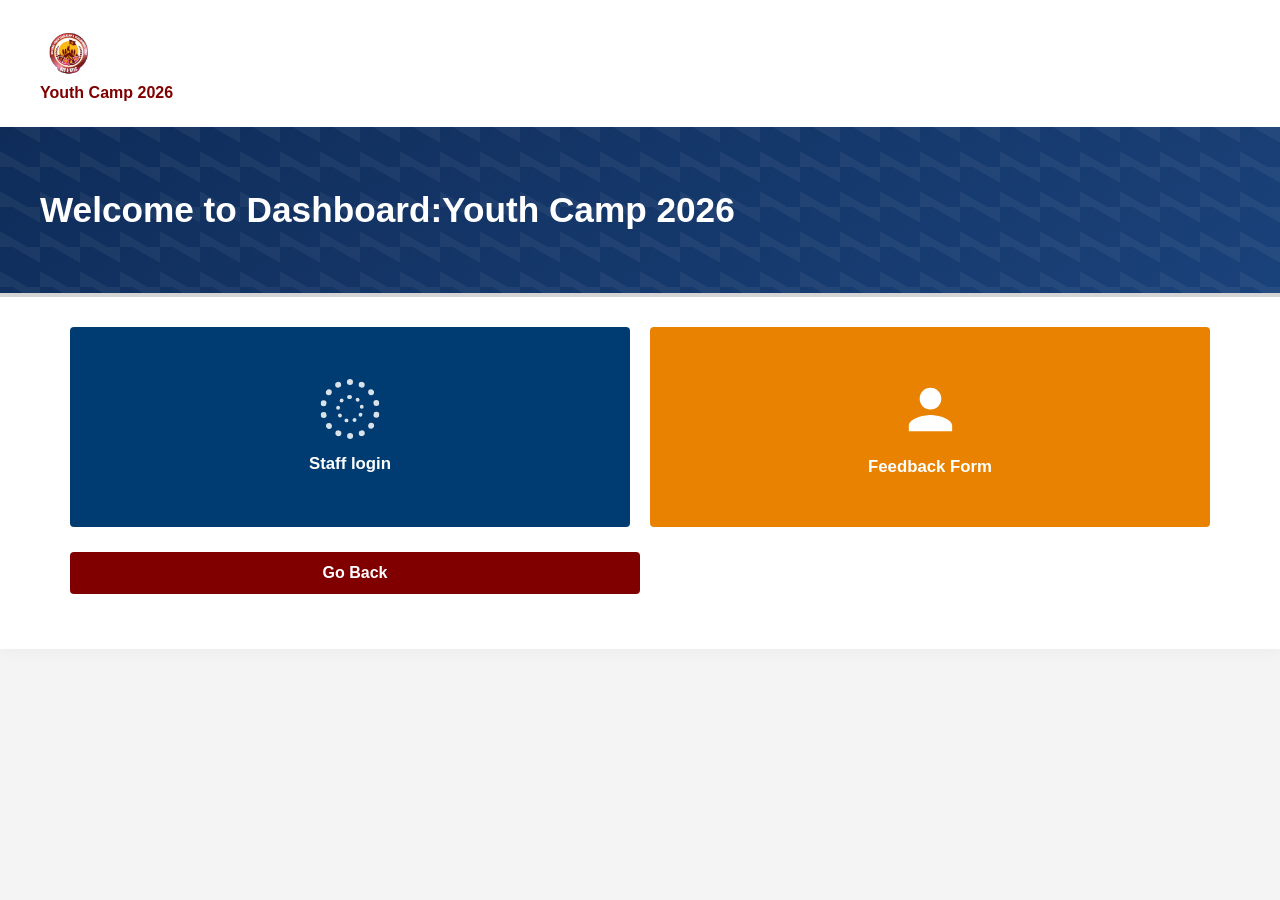
==== index.html @ 1dd29d63 "Update index.html" ====
<!DOCTYPE html>
<html lang="en">
<head>
    <meta charset="UTF-8">
    <meta name="viewport" content="width=device-width, initial-scale=1.0">
    <title>Welcome:Youth Camp Portal</title>
    <link rel="stylesheet" href="dashboard-style.css">
</head>
<body>

    <div class="portal-wrapper">
        <!-- 1. Top University Header -->
        <header class="portal-header">
            <div class="logo-container">
                <!-- Replace with your actual university/camp logo path -->
                <img src="images/YouthCampLogo.jpeg" alt="Camp Logo" class="uni-logo"><h4>Youth Camp 2026</h4>
            </div>
        </header>

        <!-- 2. Dark Blue Title Banner Section -->
        <section class="portal-banner">
            <div class="banner-content">
                <b><h1>Welcome to Dashboard:Youth Camp 2026</h1></b>
            </div>
        </section>

        <!-- 3. Dynamic Menu Cards Area -->
        <main class="portal-main">
            <div class="cards-container">
                
                <!-- Student Card Button -->
                <a href="student-login.html" class="portal-card student-card">
                    <div class="card-icon">
                        <!-- Custom CSS Dot Matrix Circle Icon representing the screenshot icon -->
                        <div class="dot-circle-icon"></div>
                    </div>
                    <span class="card-text">Staff login</span>
                </a>

                <!-- Applicant Card Button -->
                <a href="feedback.html" class="portal-card applicant-card">
                    <div class="card-icon">
                        <!-- Silhouette Avatar Icon -->
                        <svg class="avatar-icon" viewBox="0 0 24 24" fill="currentColor" xmlns="http://www.w3.org/2000/svg">
                            <path d="M12 12c2.21 0 4-1.79 4-4s-1.79-4-4-4-4 1.79-4 4 1.79 4 4 4zm0 2c-2.67 0-8 1.34-8 4v2h16v-2c0-2.66-5.33-4-8-4z"/>
                        </svg>
                    </div>
                    <span class="card-text">Feedback Form</span>
                </a>

            </div>
            <form id="loginForm" class="login-form">
                <button type="submit" class="btn-login">Go Back</button>
            </form>
        </main>
        
    </div>

</body>
<script>
    document.getElementById('loginForm').addEventListener('submit', function(event) {
        event.preventDefault(); 
        window.location.href = "login.html"; 
    });
</script>
</html>
---- dashboard-style.css ----
/* ==========================================================================
   1. Base Setup & Reset Definitions
   ========================================================================== */
* {
    margin: 0;
    padding: 0;
    box-sizing: border-box;
    font-family: Arial, Helvetica, sans-serif;
}

body {
    background-color: #f4f4f4;
    color: #333333;
    min-height: 100vh;
}
h4 {
   color: #800000;
}

.portal-wrapper {
    width: 100%;
    margin: 0 auto;
    background-color: #ffffff;
}
.btn-login {
    width: 50%;
    background-color: #800000;
    color: white;
    border: none;
    padding: 12px 20px;
    font-size: 1rem;
    font-weight: 600;
    border-radius: 4px;
    cursor: pointer;
    transition: background-color 0.2s ease;
    margin-bottom: 25px;
    align-items: center;
    justify-content: center;
}

.btn-login:hover {
    background-color: #660000;
}

/* ==========================================================================
   2. Header & Top Logo Styling
   ========================================================================== */
.portal-header {
    padding: 20px 15px;
    background-color: #ffffff;
    display: flex;
    justify-content: flex-start;
}

.uni-logo {
    height: auto;
    width: 100%;
    max-width: 60px; /* Restricts scaling to mimic screenshot layout */
    display: block;
}

/* ==========================================================================
   3. Main Blue Banner (Fluid Background with subtle styling overlay)
   ========================================================================== */
.portal-banner {
    background: linear-gradient(145deg, #0f2c59 0%, #1a427a 100%);
    color: #ffffff;
    padding: 35px 20px;
    position: relative;
    border-bottom: 4px solid #d4d4d4;
}

/* Optional soft diagnostic stripes highlighting standard e:Vision layouts */
.portal-banner::after {
    content: '';
    position: absolute;
    top: 0; left: 0; right: 0; bottom: 0;
    background: linear-gradient(30deg, rgba(255,255,255,0.05) 25%, transparent 25%),
                linear-gradient(30deg, transparent 75%, rgba(255,255,255,0.05) 75%);
    background-size: 40px 40px;
    pointer-events: none;
}

.banner-content h1 {
    font-size: 1.65rem;
    font-weight: bold;
    line-height: 1.3;
    max-width: 1200px;
    margin: 0 auto;
}

/* ==========================================================================
   4. Menu Container Layout (Mobile Standard Default Stacked)
   ========================================================================== */
.portal-main {
    max-width: 1200px;
    margin: 0 auto;
    padding: 20px 15px;
}

.cards-container {
    display: flex;
    flex-direction: column;
    gap: 15px;
    margin-bottom: 25px;
}

/* Base Card Button Structural Blocks */
.portal-card {
    display: flex;
    flex-direction: column;
    align-items: center;
    justify-content: center;
    text-align: center;
    padding: 30px 20px;
    text-decoration: none;
    border-radius: 4px;
    color: #ffffff;
    transition: transform 0.15s ease, filter 0.15s ease;
}

.portal-card:hover {
    filter: brightness(0.92);
    transform: translateY(-1px);
}

/* Split Accent Color Classes matching the options */
.student-card {
    background-color: #003c71; /* Deep navy tone */
}

.applicant-card {
    background-color: #e88200; /* Rich orange accent */
}

/* Vector/Graphic Layout Settings inside cards */
.card-icon {
    margin-bottom: 15px;
    display: flex;
    justify-content: center;
    align-items: center;
}

.avatar-icon {
    width: 65px;
    height: 65px;
    color: #ffffff;
}

/* Dotted target graphic representation using pure CSS */
.dot-circle-icon {
    width: 60px;
    height: 60px;
    border: 6px dotted rgba(255, 255, 255, 0.85);
    border-radius: 50%;
    position: relative;
}
.dot-circle-icon::after {
    content: '';
    position: absolute;
    width: 20px;
    height: 20px;
    border: 4px dotted rgba(255, 255, 255, 0.85);
    border-radius: 50%;
    top: 50%; left: 50%;
    transform: translate(-50%, -50%);
}

.card-text {
    font-size: 1.05rem;
    font-weight: bold;
}

/* ==========================================================================
   5. Lower Utilities Components
   ========================================================================== */
.portal-utilities {
    margin-top: 25px;
}

.utility-link {
    display: block;
    color: #0056b3;
    text-decoration: none;
    font-size: 0.95rem;
    margin-bottom: 30px;
}

.utility-link:hover {
    text-decoration: underline;
}

.help-box {
    background-color: #4a4a4a;
    color: #ffffff;
    padding: 12px 15px;
    font-size: 0.9rem;
    border-radius: 2px;
}

/* ==========================================================================
   6. Responsive Adaptations (Media Queries)
   ========================================================================== */

/* Tablet Optimization Breakpoint */
@media (min-width: 600px) {
    .portal-banner {
        padding: 50px 30px;
    }
    .banner-content h1 {
        font-size: 2.2rem;
    }
    .portal-main {
        padding: 30px;
    }
}

/* Desktop Target Layout Breakpoint (Transforms stacked options to side-by-side) */
@media (min-width: 992px) {
    .portal-wrapper {
        box-shadow: 0 0 20px rgba(0,0,0,0.05);
    }
    
    .portal-header {
        padding: 25px 40px;
    }

    .portal-banner {
        padding: 60px 40px;
    }

    /* Shift from column structure to two column grid row layout */
    .cards-container {
        flex-direction: row;
        gap: 20px;
    }

    .portal-card {
        flex: 1; /* Grants equal split side-by-side footprint width */
        min-height: 200px;
        padding: 40px 20px;
    }
    
    .portal-utilities {
        max-width: 50%; /* Keeps utility blocks matching grid proportions on wider screens */
    }
}
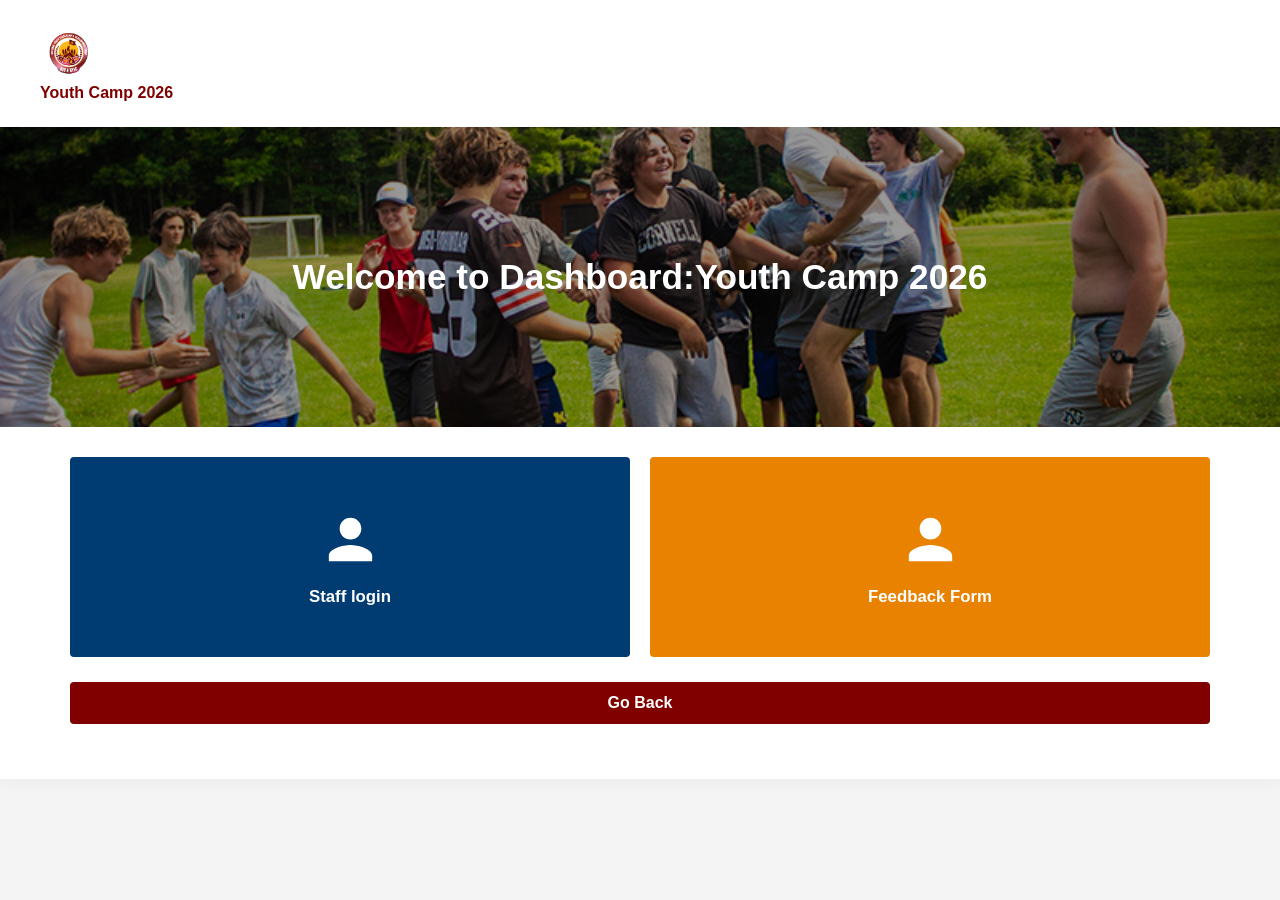
==== commit f8fc019d: "Replace dot-circle icon with SVG avatar icon" ====
--- a/index.html
+++ b/index.html
@@ -31,8 +31,9 @@
                 <!-- Student Card Button -->
                 <a href="student-login.html" class="portal-card student-card">
                     <div class="card-icon">
-                        <!-- Custom CSS Dot Matrix Circle Icon representing the screenshot icon -->
-                        <div class="dot-circle-icon"></div>
+                        <svg class="avatar-icon" viewBox="0 0 24 24" fill="currentColor" xmlns="http://www.w3.org/2000/svg">
+                            <path d="M12 12c2.21 0 4-1.79 4-4s-1.79-4-4-4-4 1.79-4 4 1.79 4 4 4zm0 2c-2.67 0-8 1.34-8 4v2h16v-2c0-2.66-5.33-4-8-4z"/>
+                        </svg>
                     </div>
                     <span class="card-text">Staff login</span>
                 </a>
--- a/dashboard-style.css
+++ b/dashboard-style.css
@@ -23,7 +23,7 @@
     background-color: #ffffff;
 }
 .btn-login {
-    width: 50%;
+    width: 100%;
     background-color: #800000;
     color: white;
     border: none;
@@ -63,23 +63,22 @@
    3. Main Blue Banner (Fluid Background with subtle styling overlay)
    ========================================================================== */
 .portal-banner {
-    background: linear-gradient(145deg, #0f2c59 0%, #1a427a 100%);
-    color: #ffffff;
-    padding: 35px 20px;
+    width: 100%;
+    min-height: 300px;
+    background:
+        linear-gradient(rgba(0,0,0,0.4), rgba(0,0,0,0.4)),
+        url('images/loginbg.jpg');
+    background-size: cover;
+    background-position: center;
+    background-repeat: no-repeat;
+    display: flex;
+    align-items: center;
+    justify-content: center;
+    color: white;
     position: relative;
-    border-bottom: 4px solid #d4d4d4;
-}
-
-/* Optional soft diagnostic stripes highlighting standard e:Vision layouts */
-.portal-banner::after {
-    content: '';
-    position: absolute;
-    top: 0; left: 0; right: 0; bottom: 0;
-    background: linear-gradient(30deg, rgba(255,255,255,0.05) 25%, transparent 25%),
-                linear-gradient(30deg, transparent 75%, rgba(255,255,255,0.05) 75%);
-    background-size: 40px 40px;
-    pointer-events: none;
-}
+}
+
+/* Optional soft diagnostic stripes highlighting standard e:Vision layouts 
 
 .banner-content h1 {
     font-size: 1.65rem;
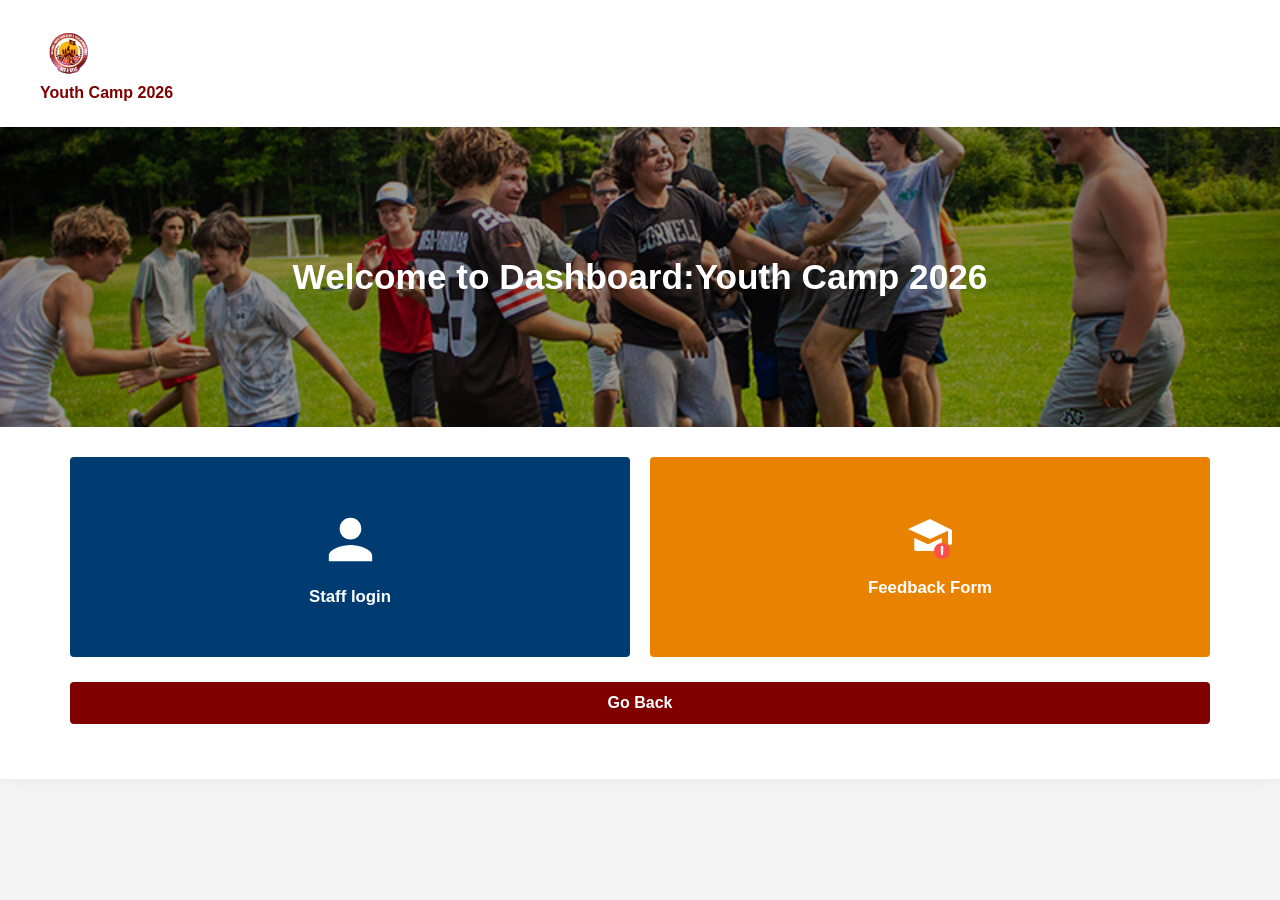
==== commit 889174a2: "Update index.html" ====
--- a/index.html
+++ b/index.html
@@ -42,8 +42,12 @@
                 <a href="feedback.html" class="portal-card applicant-card">
                     <div class="card-icon">
                         <!-- Silhouette Avatar Icon -->
-                        <svg class="avatar-icon" viewBox="0 0 24 24" fill="currentColor" xmlns="http://www.w3.org/2000/svg">
-                            <path d="M12 12c2.21 0 4-1.79 4-4s-1.79-4-4-4-4 1.79-4 4 1.79 4 4 4zm0 2c-2.67 0-8 1.34-8 4v2h16v-2c0-2.66-5.33-4-8-4z"/>
+                        <svg xmlns="http://www.w3.org/2000/svg" viewBox="0 0 24 24" fill="currentColor" width="48" height="48">
+                          <!-- Graduation cap base paired with an exclamation warning/complaint badge -->
+                          <path d="M12 2L1 7l11 5 9-4.09V14a1 1 0 0 0 2 0V7.5L12 2z"/>
+                          <path d="M4.14 11.51l6.86 3.12 6.86-3.12V17c0 .55-.45 1-1 1H5.14c-.55 0-1-.45-1-1v-5.49z"/>
+                          <circle cx="18" cy="18" r="4" fill="#ff4d4d"/>
+                          <path d="M18 16v2.5M18 19.5h.01" stroke="white" stroke-width="1.2" stroke-linecap="round"/>
                         </svg>
                     </div>
                     <span class="card-text">Feedback Form</span>
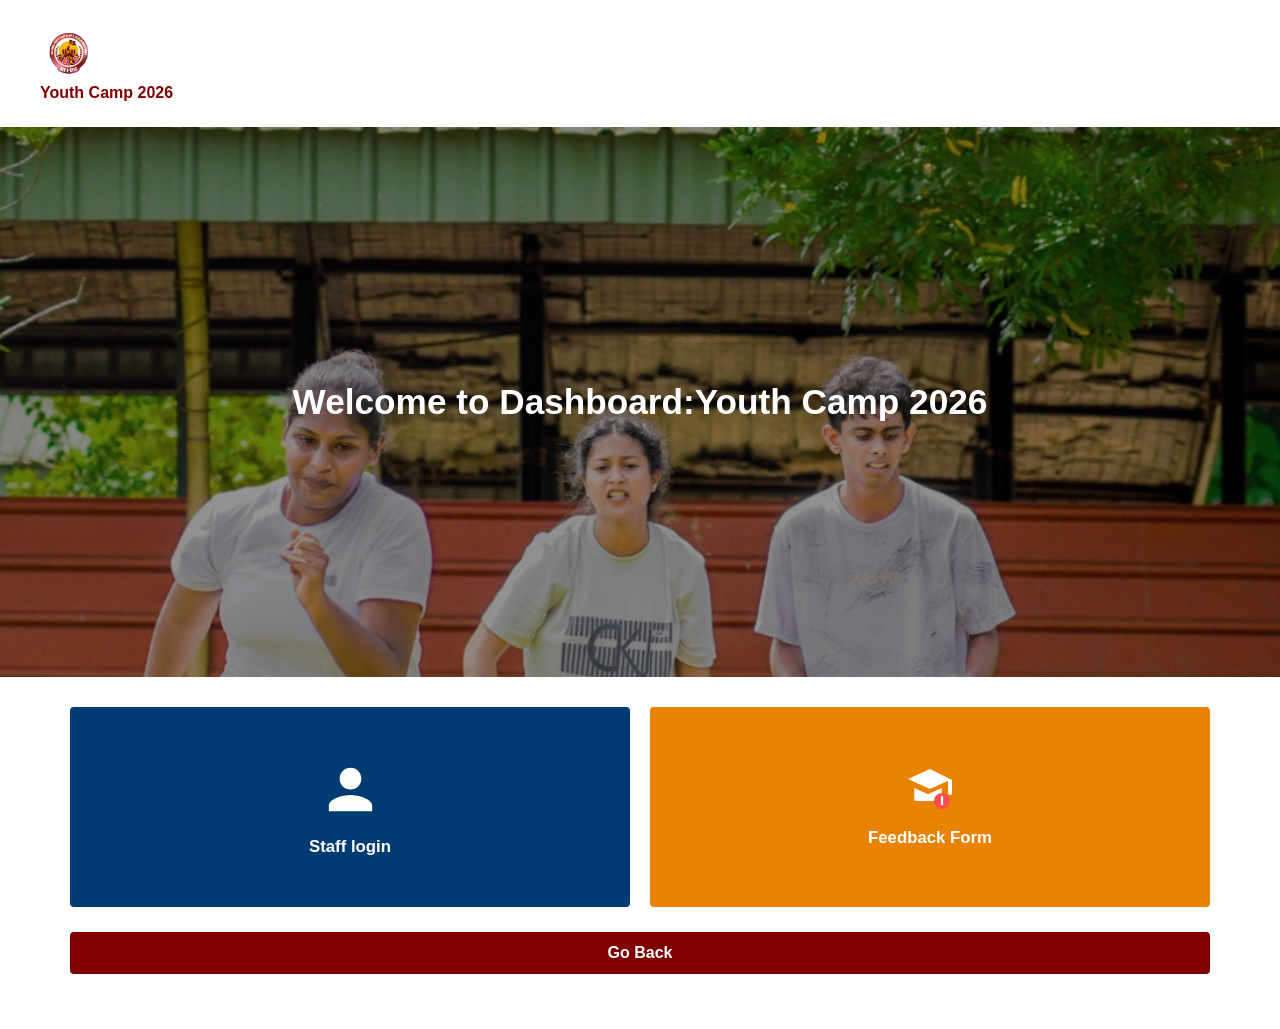
==== commit 65b5cab7: "Remove commented sections from index.html" ====
--- a/index.html
+++ b/index.html
@@ -9,27 +9,27 @@
 <body>
 
     <div class="portal-wrapper">
-        <!-- 1. Top University Header -->
+        
         <header class="portal-header">
             <div class="logo-container">
-                <!-- Replace with your actual university/camp logo path -->
+                
                 <img src="images/YouthCampLogo.jpeg" alt="Camp Logo" class="uni-logo"><h4>Youth Camp 2026</h4>
             </div>
         </header>
 
-        <!-- 2. Dark Blue Title Banner Section -->
+       
         <section class="portal-banner">
             <div class="banner-content">
                 <b><h1>Welcome to Dashboard:Youth Camp 2026</h1></b>
             </div>
         </section>
 
-        <!-- 3. Dynamic Menu Cards Area -->
+        
         <main class="portal-main">
             <div class="cards-container">
                 
-                <!-- Student Card Button -->
-                <a href="student-login.html" class="portal-card student-card">
+               
+                <a href="staff.html" class="portal-card student-card">
                     <div class="card-icon">
                         <svg class="avatar-icon" viewBox="0 0 24 24" fill="currentColor" xmlns="http://www.w3.org/2000/svg">
                             <path d="M12 12c2.21 0 4-1.79 4-4s-1.79-4-4-4-4 1.79-4 4 1.79 4 4 4zm0 2c-2.67 0-8 1.34-8 4v2h16v-2c0-2.66-5.33-4-8-4z"/>
@@ -38,12 +38,12 @@
                     <span class="card-text">Staff login</span>
                 </a>
 
-                <!-- Applicant Card Button -->
+                
                 <a href="feedback.html" class="portal-card applicant-card">
                     <div class="card-icon">
-                        <!-- Silhouette Avatar Icon -->
+                       
                         <svg xmlns="http://www.w3.org/2000/svg" viewBox="0 0 24 24" fill="currentColor" width="48" height="48">
-                          <!-- Graduation cap base paired with an exclamation warning/complaint badge -->
+                         
                           <path d="M12 2L1 7l11 5 9-4.09V14a1 1 0 0 0 2 0V7.5L12 2z"/>
                           <path d="M4.14 11.51l6.86 3.12 6.86-3.12V17c0 .55-.45 1-1 1H5.14c-.55 0-1-.45-1-1v-5.49z"/>
                           <circle cx="18" cy="18" r="4" fill="#ff4d4d"/>
--- a/dashboard-style.css
+++ b/dashboard-style.css
@@ -1,6 +1,4 @@
-/* ==========================================================================
-   1. Base Setup & Reset Definitions
-   ========================================================================== */
+
 * {
     margin: 0;
     padding: 0;
@@ -12,6 +10,7 @@
     background-color: #f4f4f4;
     color: #333333;
     min-height: 100vh;
+    
 }
 h4 {
    color: #800000;
@@ -42,9 +41,7 @@
     background-color: #660000;
 }
 
-/* ==========================================================================
-   2. Header & Top Logo Styling
-   ========================================================================== */
+
 .portal-header {
     padding: 20px 15px;
     background-color: #ffffff;
@@ -55,42 +52,43 @@
 .uni-logo {
     height: auto;
     width: 100%;
-    max-width: 60px; /* Restricts scaling to mimic screenshot layout */
+    max-width: 60px; 
     display: block;
 }
 
-/* ==========================================================================
-   3. Main Blue Banner (Fluid Background with subtle styling overlay)
-   ========================================================================== */
+
 .portal-banner {
     width: 100%;
-    min-height: 300px;
+    min-height: 300px; 
     background:
         linear-gradient(rgba(0,0,0,0.4), rgba(0,0,0,0.4)),
-        url('images/loginbg.jpg');
+        url('images/lgbg.jpeg');
     background-size: cover;
-    background-position: center;
+    background-position: center 20%; 
     background-repeat: no-repeat;
     display: flex;
     align-items: center;
     justify-content: center;
     color: white;
     position: relative;
-}
-
-/* Optional soft diagnostic stripes highlighting standard e:Vision layouts 
-
-.banner-content h1 {
-    font-size: 1.65rem;
-    font-weight: bold;
-    line-height: 1.3;
-    max-width: 1200px;
-    margin: 0 auto;
-}
-
-/* ==========================================================================
-   4. Menu Container Layout (Mobile Standard Default Stacked)
-   ========================================================================== */
+    transition: min-height 0.3s ease;
+}
+
+
+@media (min-width: 768px) {
+    .portal-banner {
+        min-height: 450px; 
+    }
+}
+
+
+@media (min-width: 1024px) {
+    .portal-banner {
+        min-height: 550px; 
+    }
+}
+
+
 .portal-main {
     max-width: 1200px;
     margin: 0 auto;
@@ -104,7 +102,7 @@
     margin-bottom: 25px;
 }
 
-/* Base Card Button Structural Blocks */
+
 .portal-card {
     display: flex;
     flex-direction: column;
@@ -116,6 +114,7 @@
     border-radius: 4px;
     color: #ffffff;
     transition: transform 0.15s ease, filter 0.15s ease;
+   
 }
 
 .portal-card:hover {
@@ -123,16 +122,16 @@
     transform: translateY(-1px);
 }
 
-/* Split Accent Color Classes matching the options */
+
 .student-card {
-    background-color: #003c71; /* Deep navy tone */
+    background-color: #003c71; 
 }
 
 .applicant-card {
-    background-color: #e88200; /* Rich orange accent */
-}
-
-/* Vector/Graphic Layout Settings inside cards */
+    background-color: #e88200; 
+}
+
+
 .card-icon {
     margin-bottom: 15px;
     display: flex;
@@ -146,7 +145,7 @@
     color: #ffffff;
 }
 
-/* Dotted target graphic representation using pure CSS */
+
 .dot-circle-icon {
     width: 60px;
     height: 60px;
@@ -170,9 +169,7 @@
     font-weight: bold;
 }
 
-/* ==========================================================================
-   5. Lower Utilities Components
-   ========================================================================== */
+
 .portal-utilities {
     margin-top: 25px;
 }
@@ -197,11 +194,7 @@
     border-radius: 2px;
 }
 
-/* ==========================================================================
-   6. Responsive Adaptations (Media Queries)
-   ========================================================================== */
-
-/* Tablet Optimization Breakpoint */
+
 @media (min-width: 600px) {
     .portal-banner {
         padding: 50px 30px;
@@ -214,7 +207,7 @@
     }
 }
 
-/* Desktop Target Layout Breakpoint (Transforms stacked options to side-by-side) */
+
 @media (min-width: 992px) {
     .portal-wrapper {
         box-shadow: 0 0 20px rgba(0,0,0,0.05);
@@ -228,19 +221,19 @@
         padding: 60px 40px;
     }
 
-    /* Shift from column structure to two column grid row layout */
+    
     .cards-container {
         flex-direction: row;
         gap: 20px;
     }
 
     .portal-card {
-        flex: 1; /* Grants equal split side-by-side footprint width */
+        flex: 1; 
         min-height: 200px;
         padding: 40px 20px;
     }
     
     .portal-utilities {
-        max-width: 50%; /* Keeps utility blocks matching grid proportions on wider screens */
-    }
-}
+        max-width: 50%; 
+    }
+}
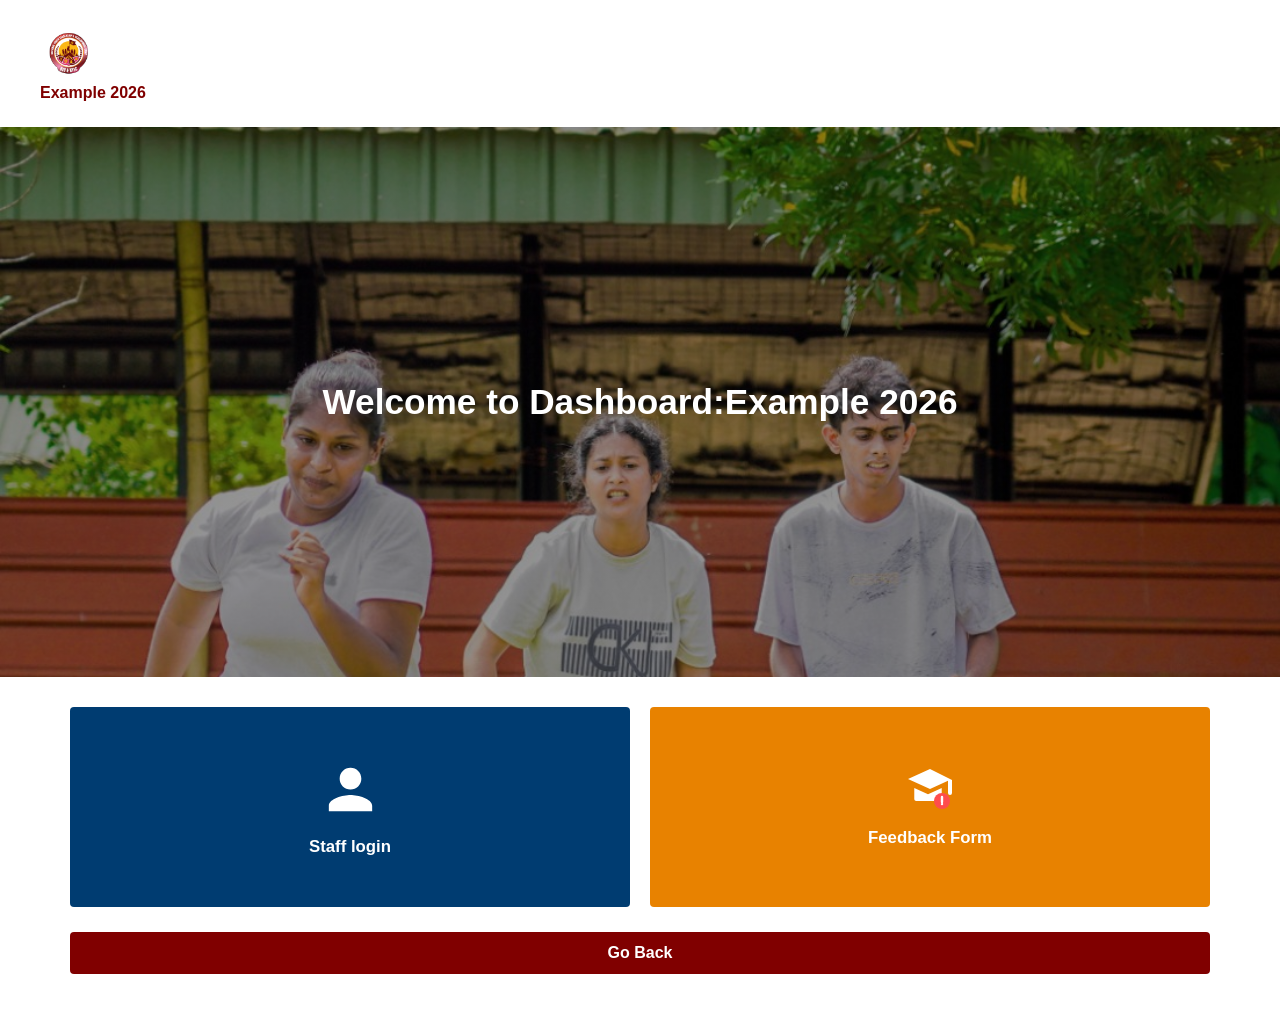
==== commit 2e004c84: "Update title and headings for Example Portal" ====
--- a/index.html
+++ b/index.html
@@ -3,7 +3,7 @@
 <head>
     <meta charset="UTF-8">
     <meta name="viewport" content="width=device-width, initial-scale=1.0">
-    <title>Welcome:Youth Camp Portal</title>
+    <title>Welcome:Example Portal</title>
     <link rel="stylesheet" href="dashboard-style.css">
 </head>
 <body>
@@ -13,14 +13,14 @@
         <header class="portal-header">
             <div class="logo-container">
                 
-                <img src="images/YouthCampLogo.jpeg" alt="Camp Logo" class="uni-logo"><h4>Youth Camp 2026</h4>
+                <img src="images/YouthCampLogo.jpeg" alt="Camp Logo" class="uni-logo"><h4>Example 2026</h4>
             </div>
         </header>
 
        
         <section class="portal-banner">
             <div class="banner-content">
-                <b><h1>Welcome to Dashboard:Youth Camp 2026</h1></b>
+                <b><h1>Welcome to Dashboard:Example 2026</h1></b>
             </div>
         </section>
 
--- a/dashboard-style.css
+++ b/dashboard-style.css
@@ -59,12 +59,12 @@
 
 .portal-banner {
     width: 100%;
-    min-height: 300px; 
+    min-height: 300px; /* Mobile view */
     background:
         linear-gradient(rgba(0,0,0,0.4), rgba(0,0,0,0.4)),
         url('images/lgbg.jpeg');
     background-size: cover;
-    background-position: center 20%; 
+    background-position: center 20%; /* Keeps faces in frame */
     background-repeat: no-repeat;
     display: flex;
     align-items: center;
@@ -74,17 +74,25 @@
     transition: min-height 0.3s ease;
 }
 
-
+/* Tablet View */
 @media (min-width: 768px) {
     .portal-banner {
-        min-height: 450px; 
-    }
-}
-
-
+        min-height: 450px;
+    }
+}
+
+/* Laptop View */
 @media (min-width: 1024px) {
     .portal-banner {
-        min-height: 550px; 
+        min-height: 550px;
+    }
+}
+
+/* Ultra-Wide & 4K Displays (2560px and up) */
+@media (min-width: 2560px) {
+    .portal-banner {
+        min-height: 700px; /* Scales the height up proportionally for massive screens */
+        background-position: center 15%; /* Refines vertical alignment for extreme widths */
     }
 }
 
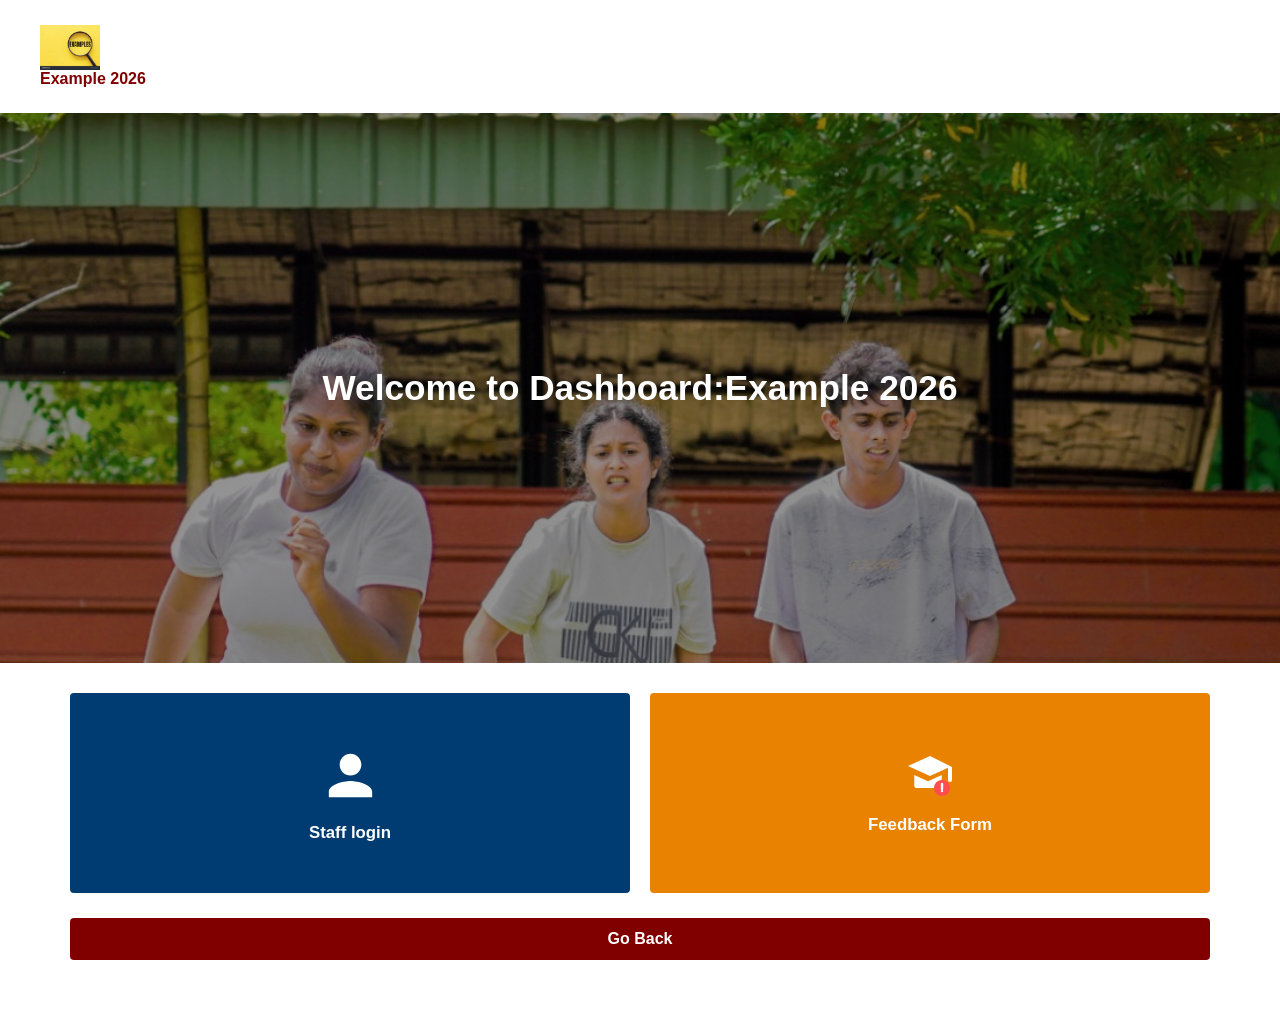
==== commit 3cb8f81f: "Update logo image source in index.html" ====
--- a/index.html
+++ b/index.html
@@ -13,7 +13,7 @@
         <header class="portal-header">
             <div class="logo-container">
                 
-                <img src="images/YouthCampLogo.jpeg" alt="Camp Logo" class="uni-logo"><h4>Example 2026</h4>
+                <img src="images/example.jpg" alt="Camp Logo" class="uni-logo"><h4>Example 2026</h4>
             </div>
         </header>
 
